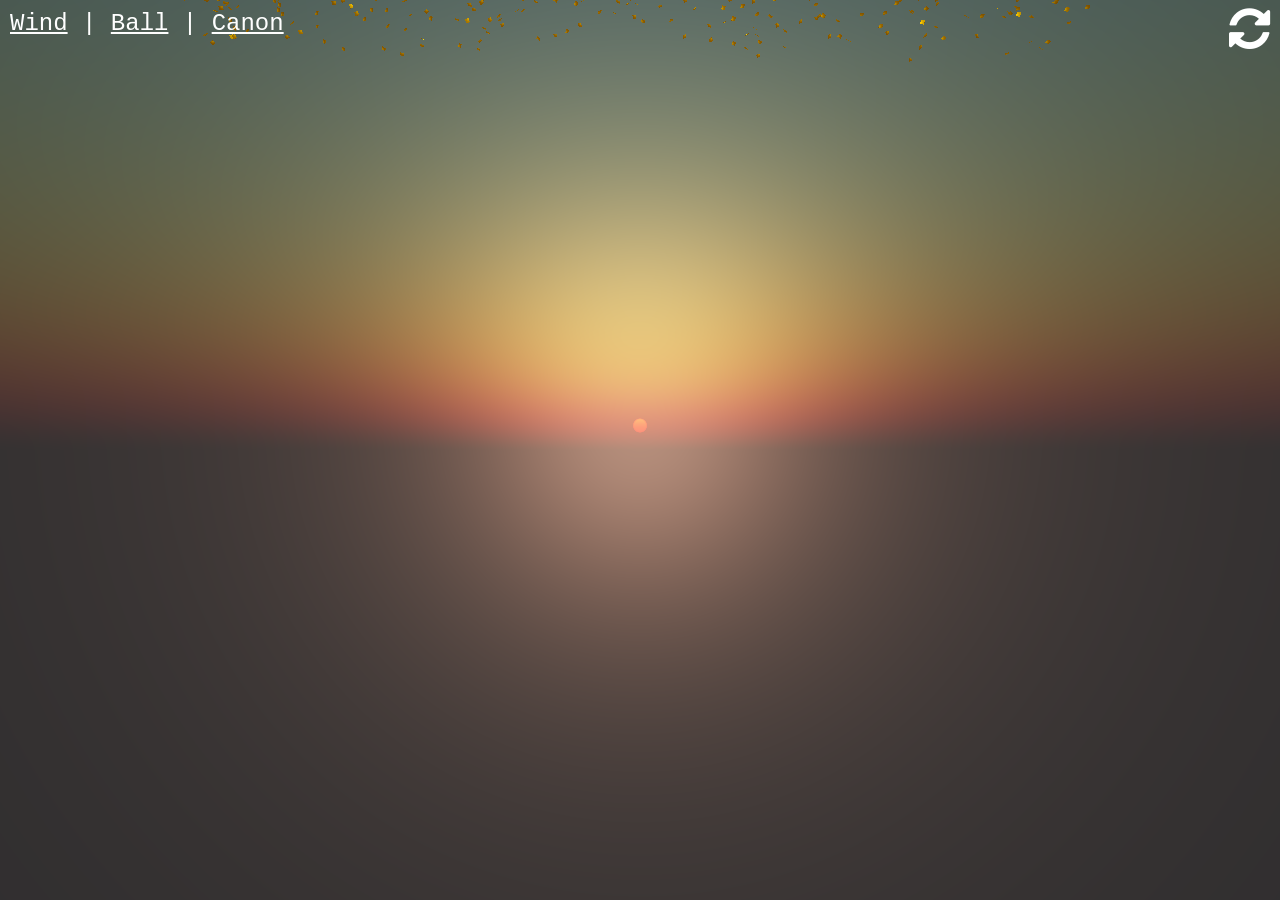
==== index.html @ 3a72fa92 "first commit" ====
<!DOCTYPE html>
<html lang="en">
<head>
	<title>Mos-projekt</title>
	<meta charset="utf-8">
	<meta name="viewport" content="width=device-width, user-scalable=no, minimum-scale=1.0, maximum-scale=1.0">
	<link rel="stylesheet" href="https://maxcdn.bootstrapcdn.com/font-awesome/4.5.0/css/font-awesome.min.css">
	<link rel="stylesheet" type="text/css" href="css/style.css">
</head>
<body>
	<div id="info"> 
			<a href="index_wind.html" id="wind">Wind</a> |
			<a href="index_ball.html" id="ball">Ball</a> |
			<a href="index_canon.html" id="canon">Canon</a> 
	</div>

	<div id="reload"> 
		<a href="index.html" id="back"><i class="fa fa-refresh fa-2x"></i></a> 
	</div>


	<script src="js/three.js"></script>
	<script src="js/TrackballControls.js"></script>
	<script src="js/stats.min.js"></script>
	<script src="js/Detector.js"></script>
	<script src="js/please.js"></script>
	<script src="js/three.min.js"></script>
	<script src="js/OrbitControls.js"></script>
	<script src="js/SkyShader.js"></script>
	<script src="js/dat.gui.min.js"></script>
	<script src="js/TextureLoader.js"></script>
	<script src="js/ImageLoader.js"></script>
	<script src="js/JSONLoader.js"></script>
	<script src="js/ObjectLoader.js"></script>
	<script src="js/scene.js"></script>

</body>

</html>
---- css/style.css ----
body {
				font-family: Monospace;
				background-color: #ffffff;
				font-size: 24px;
				color: #ffffff;
				margin: 0px;
				overflow: hidden;
			}

			#info {
				position: absolute;
				padding: 10px;
				width: 100%;
				text-align: top-center;
			}

			#reload {
				position: absolute;
				right: 10px;
    			top: 5px;
			}

			a {

				color: #fff;
				text-decoration: underline;
				cursor: pointer;
			}

			#stats { position: absolute; top:0; left: 0 }
			#stats #fps { background: transparent !important }
			#stats #fps #fpsText { color: #aaa !important }
			#stats #fps #fpsGraph { display: none }
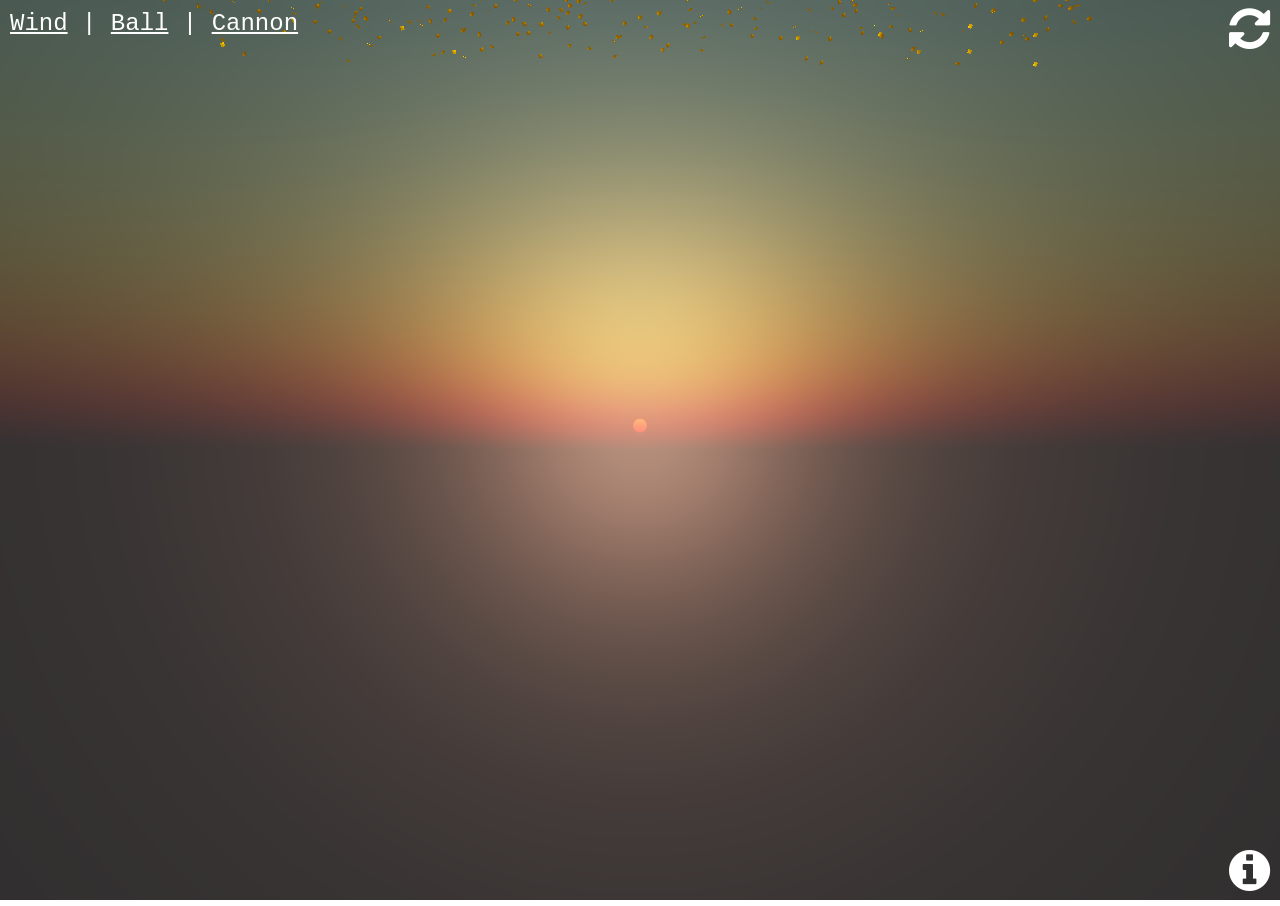
==== commit 06ae0deb: "Lägger upp glitter" ====
--- a/index.html
+++ b/index.html
@@ -2,39 +2,42 @@
 <!DOCTYPE html>
 <html lang="en">
 <head>
-	<title>Mos-projekt</title>
+	<title>Twilight Sparkle</title>
 	<meta charset="utf-8">
 	<meta name="viewport" content="width=device-width, user-scalable=no, minimum-scale=1.0, maximum-scale=1.0">
 	<link rel="stylesheet" href="https://maxcdn.bootstrapcdn.com/font-awesome/4.5.0/css/font-awesome.min.css">
 	<link rel="stylesheet" type="text/css" href="css/style.css">
 </head>
 <body>
+
+	<!-- Add text -->
 	<div id="info"> 
 			<a href="index_wind.html" id="wind">Wind</a> |
 			<a href="index_ball.html" id="ball">Ball</a> |
-			<a href="index_canon.html" id="canon">Canon</a> 
+			<a href="index_canon.html" id="canon">Cannon</a> 
 	</div>
 
+	<!-- Add reload och info -->
 	<div id="reload"> 
 		<a href="index.html" id="back"><i class="fa fa-refresh fa-2x"></i></a> 
 	</div>
 
+	<div id="info_button"> 
+		<i class="fa fa-info-circle fa-2x"></i>
+	</div>
 
+	<!-- Link to js scrips -->
 	<script src="js/three.js"></script>
 	<script src="js/TrackballControls.js"></script>
 	<script src="js/stats.min.js"></script>
 	<script src="js/Detector.js"></script>
-	<script src="js/please.js"></script>
 	<script src="js/three.min.js"></script>
 	<script src="js/OrbitControls.js"></script>
 	<script src="js/SkyShader.js"></script>
-	<script src="js/dat.gui.min.js"></script>
 	<script src="js/TextureLoader.js"></script>
 	<script src="js/ImageLoader.js"></script>
 	<script src="js/JSONLoader.js"></script>
-	<script src="js/ObjectLoader.js"></script>
 	<script src="js/scene.js"></script>
 
 </body>
-
 </html>
--- a/css/style.css
+++ b/css/style.css
@@ -13,6 +13,12 @@
 				padding: 10px;
 				width: 100%;
 				text-align: top-center;
+			}
+
+			#info_button {
+				position: absolute;
+				right: 10px;
+    			bottom: 5px;
 			}
 
 			#reload {
